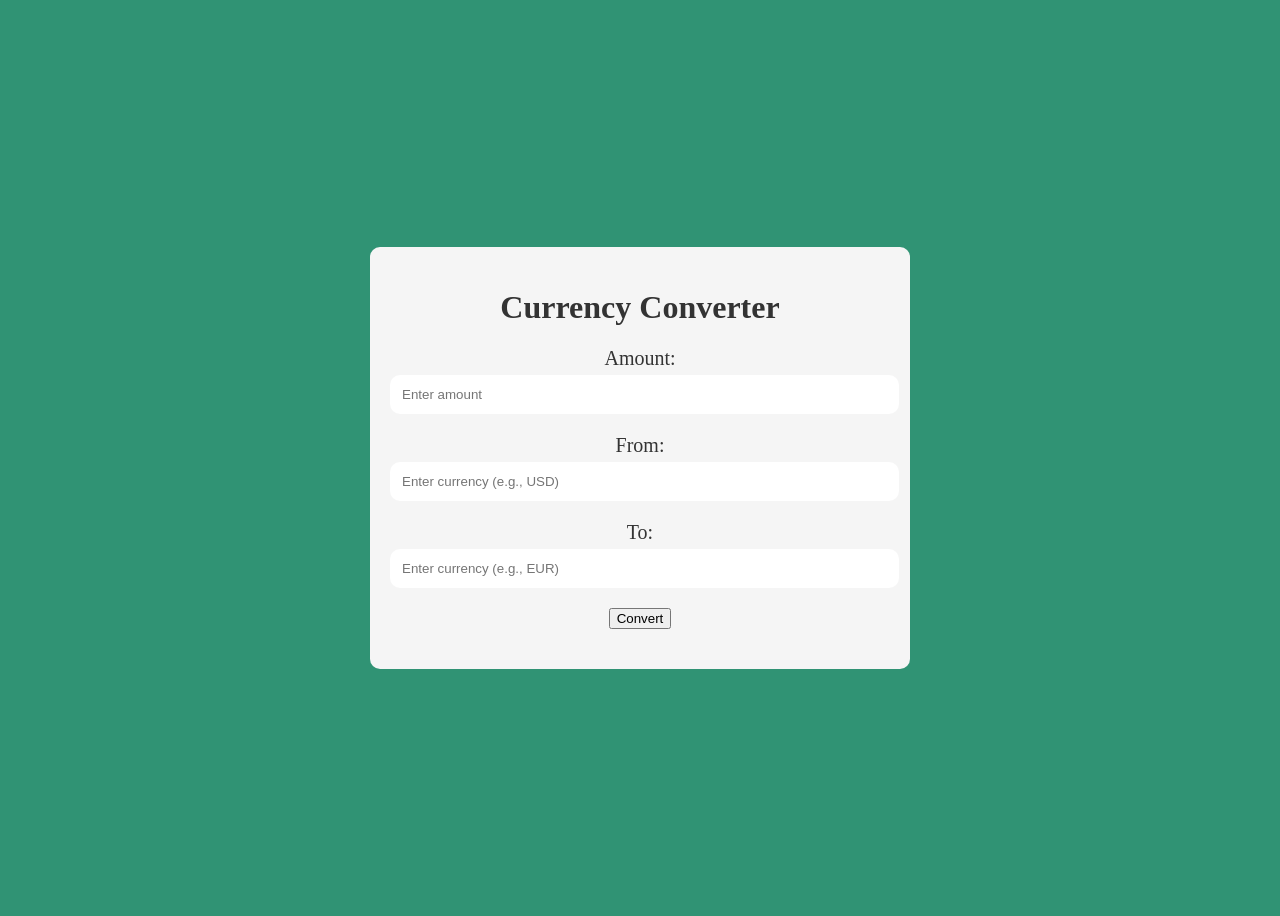
==== index.html @ ef1829c1 "project: currency convertor" ====
<!DOCTYPE html>
<html lang="en">
<head>
    <meta charset="UTF-8">
    <meta name="viewport" content="width=device-width, initial-scale=1.0">
    <title>Currency Converter</title>
    <link rel="stylesheet" href="style.css">
</head>
<body>
    <div class="main">
        <h1>Currency Converter</h1>
        <div>
            <label for="amount">Amount:</label>
            <input type="number" id="amount" placeholder="Enter amount">
        </div>
        <div>
            <label for="fromCurrency">From:</label>
            <input type="text" id="fromCurrency" placeholder="Enter currency (e.g., USD)">
        </div>
        <div>
            <label for="toCurrency">To:</label>
            <input type="text" id="toCurrency" placeholder="Enter currency (e.g., EUR)">
        </div>

        <button id="convertBtn">Convert</button>
        <div id="conversionResult"></div>
    </div>
    <script src="app.js"></script>
</body>
</html>
---- style.css ----
body{
    display: flex;
    justify-content: center;
    align-items: center;
    background-color: #309374;
    height:100vh;
}
.main{
    width: 500px;
    display: flex;
    flex-direction: column;
    justify-content: center;
    align-items: center;
    background-color: #f5f5f5;
    color:#333;
    padding:20px;
    border-radius: 10px;
}

.main div{
    margin-bottom: 20px;
    font-size: 20px;
    width:100%;

}   
input{
    padding:12px;
    border-radius: 10px;
    border:none;
    width:97%;
}
label{
    margin-bottom:5px;
    display: block;
    text-align:center;
}
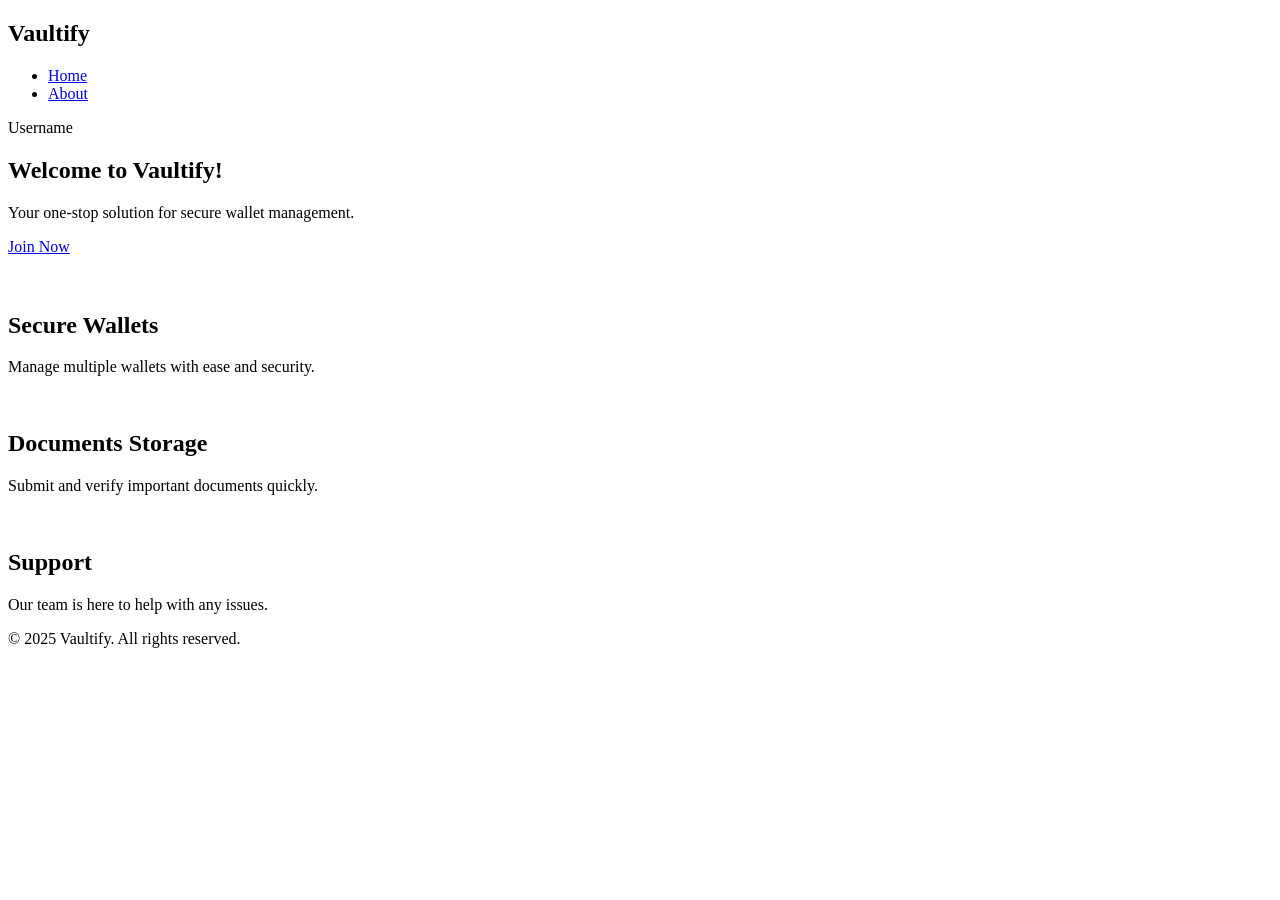
==== commit 244a3045: "project" ====
--- a/index.html
+++ b/index.html
@@ -3,28 +3,66 @@
 <head>
     <meta charset="UTF-8">
     <meta name="viewport" content="width=device-width, initial-scale=1.0">
-    <title>Currency Converter</title>
-    <link rel="stylesheet" href="style.css">
+    <title>Vaultify - Home</title>
+    <link rel="stylesheet" href="assets/style.css">
+    <link rel="stylesheet" href="styles/main.css">  <!-- Link to your CSS file -->
 </head>
 <body>
-    <div class="main">
-        <h1>Currency Converter</h1>
-        <div>
-            <label for="amount">Amount:</label>
-            <input type="number" id="amount" placeholder="Enter amount">
+    <header>
+        <nav class="flex">
+            <div class="logo-container">
+                <h1>Vaultify</h1>
+            </div>
+            <ul class="nav-links" id="nav-links">
+                <li><a href="index.html">Home</a></li>
+                <li><a href="about.html">About</a></li>
+            </ul>
+            <!-- User Profile Section -->
+            <div class="user-profile" id="user-profile">
+                <span class="username" id="username">Username</span>  <!-- Placeholder for username -->
+                <button class="logout-btn" id="logout-btn" style="display:none;">Logout</button>
+            </div>
+        </nav>
+    </header>
+
+    <!-- Main Section -->
+    <section class="hero">
+        <div class="hero-info">
+            <h1>Welcome to Vaultify!</h1>
+            <p>Your one-stop solution for secure wallet management.</p>
+            <a href="pages/signup.html" class="cta-btn">Join Now</a>
         </div>
-        <div>
-            <label for="fromCurrency">From:</label>
-            <input type="text" id="fromCurrency" placeholder="Enter currency (e.g., USD)">
+        <div class="img-container">
+            <img src="./assets/img/Manage-Money.jpg" alt="">
         </div>
-        <div>
-            <label for="toCurrency">To:</label>
-            <input type="text" id="toCurrency" placeholder="Enter currency (e.g., EUR)">
+    </section>
+
+    <!-- Features Section -->
+    <section class="features flex">
+        <div class="feature">
+            <img src="./assets/img/Manage-Money.jpg" alt="">
+            <h2>Secure Wallets</h2>
+            <p>Manage multiple wallets with ease and security.</p>
         </div>
+        <div class="feature">
+            <img src="./assets/img/Manage-Money.jpg" alt="">
+            <h2>Documents Storage</h2>
+            <p>Submit and verify important documents quickly.</p>
 
-        <button id="convertBtn">Convert</button>
-        <div id="conversionResult"></div>
-    </div>
-    <script src="app.js"></script>
+        </div>
+        <div class="feature">
+            <img src="./assets/img/Manage-Money.jpg" alt="">
+            <h2>Support</h2>
+            <p>Our team is here to help with any issues.</p>
+        </div>
+    </section>
+
+
+    <!-- Footer -->
+    <footer>
+        <p>&copy; 2025 Vaultify. All rights reserved.</p>
+    </footer>
+
+    <script src="./scripts/index.js"></script> <!-- Link to your JavaScript file -->
 </body>
 </html>
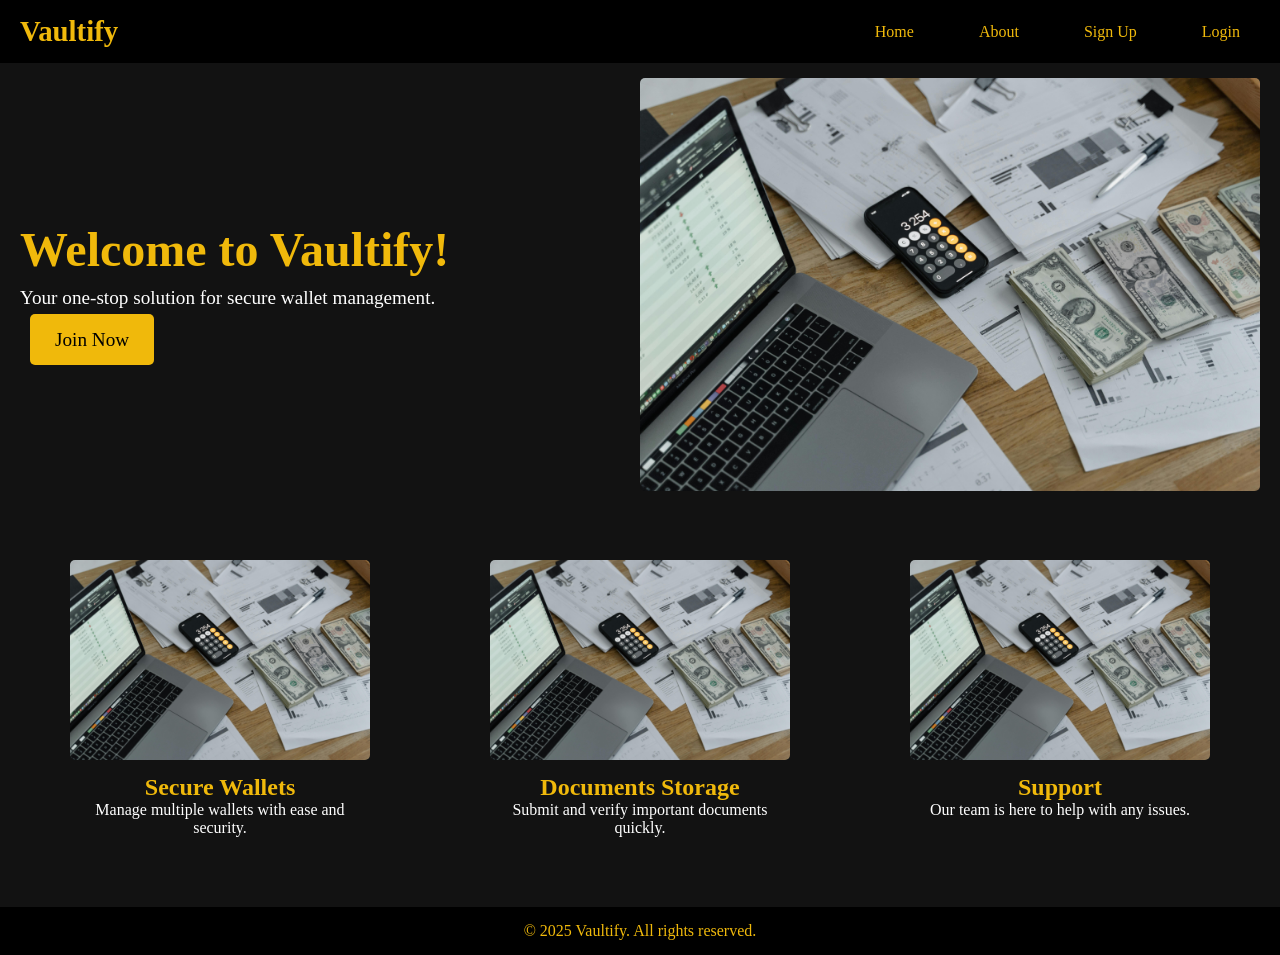
==== commit 80c941c4: "commit" ====
--- a/index.html
+++ b/index.html
@@ -63,6 +63,6 @@
         <p>&copy; 2025 Vaultify. All rights reserved.</p>
     </footer>
 
-    <script src="./scripts/index.js"></script> <!-- Link to your JavaScript file -->
+    <script src="./scripts/index.js"></script> 
 </body>
 </html>
--- a/assets/style.css
+++ b/assets/style.css
@@ -0,0 +1,33 @@
+*{
+    margin:0;
+    padding:0;
+    box-sizing: border-box;
+    font-family: Georgia, 'Times New Roman', Times, serif;
+}
+
+.flex{
+    display:flex;
+}
+.column{
+    flex-direction:column;
+}
+.center{
+    justify-content: center;
+    align-items: center;
+}
+
+.btn-primary{
+    padding: 10px;
+    color: white;
+    border: none;
+    border-radius: 5px;
+    cursor: pointer;
+}
+.btn-secondary{
+    padding: 10px;
+    background: #b51212;
+    color: white;
+    border: none;
+    border-radius: 5px;
+    cursor: pointer;
+}
--- a/styles/main.css
+++ b/styles/main.css
@@ -0,0 +1,243 @@
+/* login and signup */
+body {
+    background-color: #121212;
+    color: white;
+    margin: 0;
+    padding: 0;
+    height:100vh;
+}
+
+.container {
+    background: #121212;
+    padding: 20px;
+    border-radius: 8px;
+    box-shadow: 0px 0px 10px rgba(0, 0, 0, 0.1);
+    max-width: 400px;
+    text-align: center;
+}
+.container h2{
+    color:#F0B90B
+}
+
+input {
+    width: 100%;
+    padding: 10px;
+    margin: 10px 0;
+    border: 1px solid #121212;
+    border-radius: 5px;
+}
+.container-sign{
+    margin-top: 10px;
+    display: flex;
+    justify-content: center;
+}
+a{
+    color: #F0B90B;
+    text-decoration: none;
+    margin-left: 10px;
+}
+a:hover{
+    color: #D38517;
+}
+
+button {
+    width: 100%;
+    background-color:#F0B90B;
+}
+
+button:hover {
+    background-color: #D38517;
+}
+
+
+#message {
+    margin-top: 10px;
+    color: red;
+}
+
+
+/* Navbar */
+header {
+    background-color: black;
+    padding: 15px 20px;
+}
+
+nav {
+    display: flex;
+    justify-content: space-between;
+    align-items: center;
+    flex-wrap: wrap;
+}
+
+nav .logo-container h1 {
+    color: #F0B90B;
+    font-size: 1.8em;
+}
+
+.nav-links {
+    list-style-type: none;
+    display: flex;
+    gap: 15px;
+}
+
+.nav-links li {
+    display: inline;
+}
+
+.nav-links li a {
+    color: #F0B90B;
+    text-decoration: none;
+    padding: 10px 20px;
+    transition: 0.3s;
+}
+
+.nav-links li a:hover {
+    background-color: #F0B90B;
+    color: black;
+    border-radius: 5px;
+}
+
+/* User Profile Section */
+.user-profile {
+    display: flex;
+    align-items: center;
+}
+
+.username {
+    font-size: 1em;
+    margin-right: 10px;
+    color: #F0B90B;
+}
+
+.logout-btn {
+    background-color: #F0B90B;
+    color: black;
+    padding: 10px 15px;
+    border: none;
+    cursor: pointer;
+    font-size: 1em;
+    border-radius: 5px;
+    transition: 0.3s;
+}
+
+.logout-btn:hover {
+    background-color: white;
+}
+
+/* Hero Section */
+.hero {
+    display:flex;
+    justify-content: space-between;
+    align-items: center;
+    padding:15px 20px;
+}
+.hero .img-container{
+    width: 50%;
+}
+
+.hero h1 {
+    font-size: 3em;
+    color: #F0B90B;
+    margin-bottom: 10px;
+}
+
+.hero p {
+    font-size: 1.2em;
+    margin-bottom: 20px;
+}
+
+.cta-btn {
+    background-color: #F0B90B;
+    color: black;
+    padding: 15px 25px;
+    text-decoration: none;
+    font-size: 1.2em;
+    border-radius: 5px;
+    transition: 0.3s;
+}
+
+.cta-btn:hover {
+    background-color: white;
+}
+
+/* Features Section */
+.features {
+    justify-content: space-around;
+    padding: 50px 20px;
+    flex-wrap: wrap;
+    gap: 20px;
+}
+
+.feature {
+    text-align: center;
+    max-width: 300px;
+}
+
+.feature img,
+.img-container img {
+    width: 100%;
+    border-radius: 5px;
+}
+
+.feature h2 {
+    color: #F0B90B;
+    font-size: 1.5em;
+    margin-top: 10px;
+}
+
+/* Footer */
+footer {
+    background-color: black;
+    color: #F0B90B;
+    text-align: center;
+    padding: 15px;
+    margin-top: 20px;
+}
+
+/* Responsive Design */
+@media (max-width: 768px) {
+    nav {
+        flex-direction: column;
+        align-items: center;
+    }
+    
+    .user-profile {
+        flex-direction: column;
+        gap:10px;
+        padding:20px;
+    }
+    
+    .nav-links {
+        flex-direction: column;
+        text-align: center;
+        padding:20px;
+    }
+    .hero{
+        flex-direction: column;
+        align-items: center;
+        padding:10px;
+        gap:20px;
+    }
+    .hero-info{
+        display: flex;
+        flex-direction: column;
+        align-items: center;
+        justify-content: center;
+    }
+    .img-container{
+        width: 100%;
+        max-width:500px;
+    }
+
+    .features {
+        flex-direction: column;
+        align-items: center;
+    }
+
+    .feature {
+        width: 100%;
+        max-width: 400px;
+    }
+}
+
+
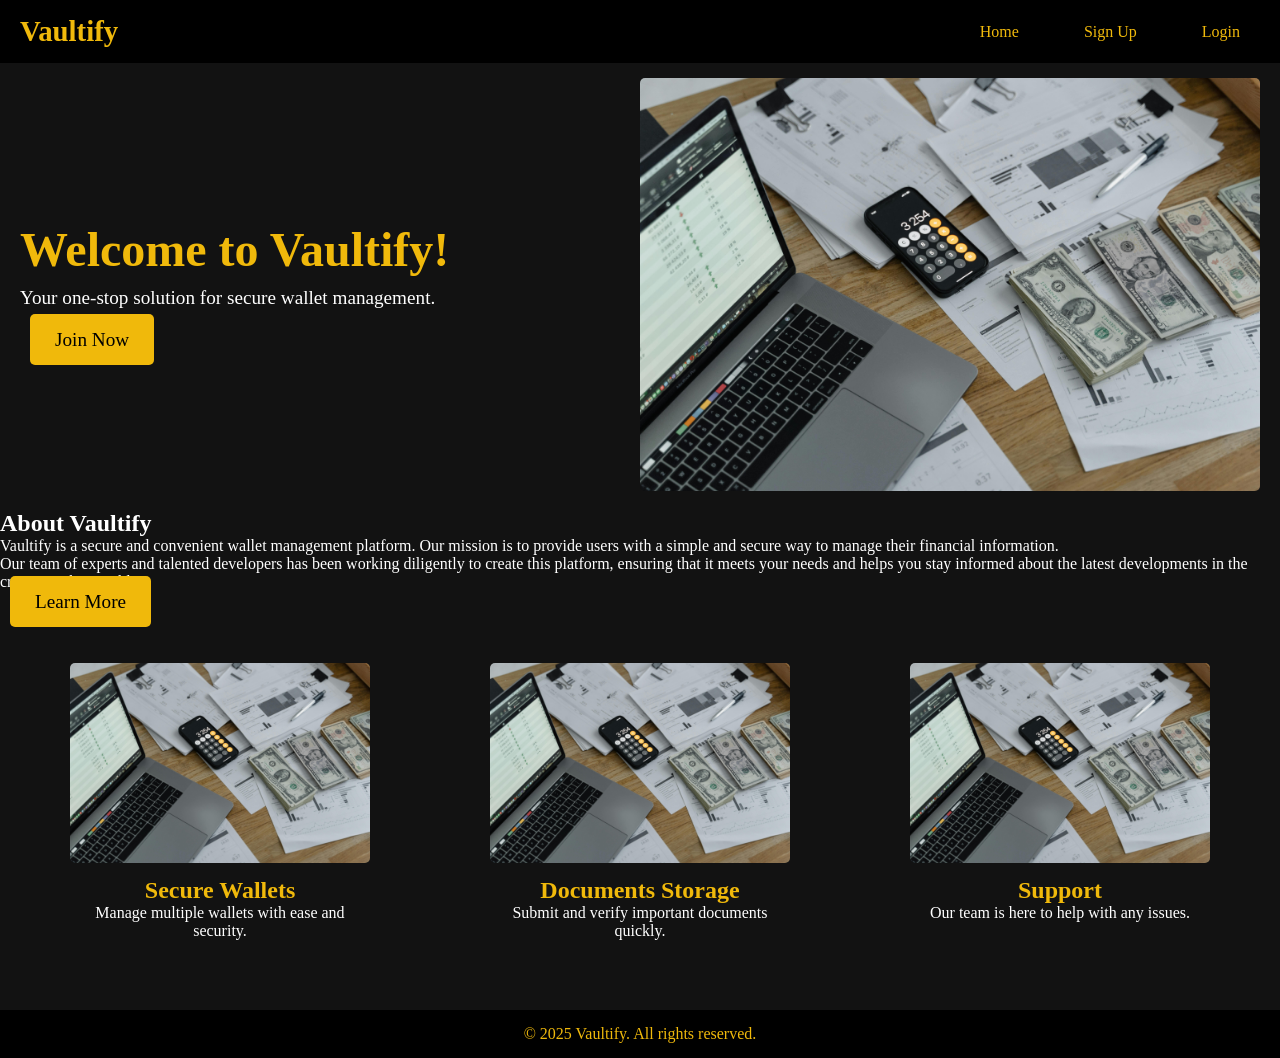
==== commit eeb5d6d0: "commit" ====
--- a/index.html
+++ b/index.html
@@ -30,11 +30,23 @@
         <div class="hero-info">
             <h1>Welcome to Vaultify!</h1>
             <p>Your one-stop solution for secure wallet management.</p>
-            <a href="pages/signup.html" class="cta-btn">Join Now</a>
+            <a href="pages/signup.html" class="cta-btn" id="join">Join Now</a>
         </div>
         <div class="img-container">
             <img src="./assets/img/Manage-Money.jpg" alt="">
         </div>
+    </section>
+
+    <!-- About Section -->
+     <section class="about">
+        <h2>About Vaultify</h2>
+        <p>
+            Vaultify is a secure and convenient wallet management platform. Our mission is to provide users with a simple and secure way to manage their financial information.
+        </p>
+        <p>
+            Our team of experts and talented developers has been working diligently to create this platform, ensuring that it meets your needs and helps you stay informed about the latest developments in the cryptographic world.
+        </p>
+        <a href="about.html" class="cta-btn">Learn More</a>
     </section>
 
     <!-- Features Section -->
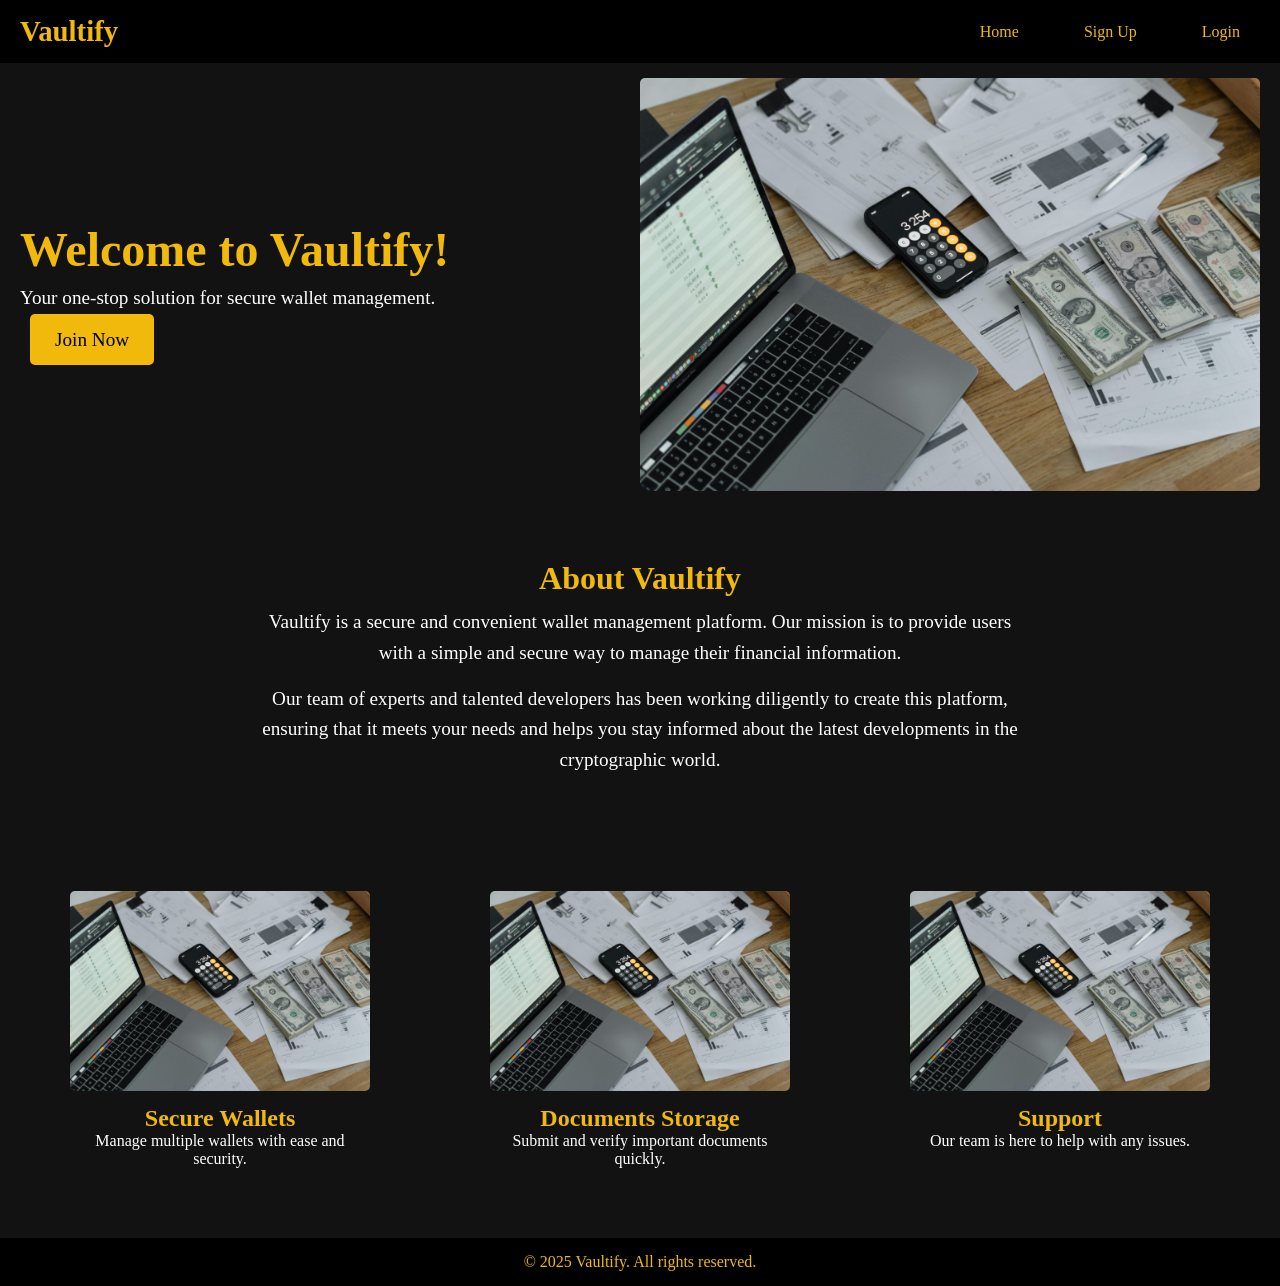
==== commit 41ba9f77: "commit" ====
--- a/index.html
+++ b/index.html
@@ -15,7 +15,6 @@
             </div>
             <ul class="nav-links" id="nav-links">
                 <li><a href="index.html">Home</a></li>
-                <li><a href="about.html">About</a></li>
             </ul>
             <!-- User Profile Section -->
             <div class="user-profile" id="user-profile">
@@ -46,7 +45,6 @@
         <p>
             Our team of experts and talented developers has been working diligently to create this platform, ensuring that it meets your needs and helps you stay informed about the latest developments in the cryptographic world.
         </p>
-        <a href="about.html" class="cta-btn">Learn More</a>
     </section>
 
     <!-- Features Section -->
--- a/styles/main.css
+++ b/styles/main.css
@@ -145,6 +145,25 @@
     font-size: 1.2em;
     margin-bottom: 20px;
 }
+/* About Section */
+.about {
+    text-align: center;
+    padding: 50px 20px;
+    max-width: 800px;
+    margin: 0 auto;
+}
+
+.about h2 {
+    font-size: 2em;
+    color: #F0B90B;
+    margin-bottom: 10px;
+}
+
+.about p {
+    font-size: 1.2em;
+    line-height: 1.6;
+    margin-bottom: 15px;
+}
 
 .cta-btn {
     background-color: #F0B90B;
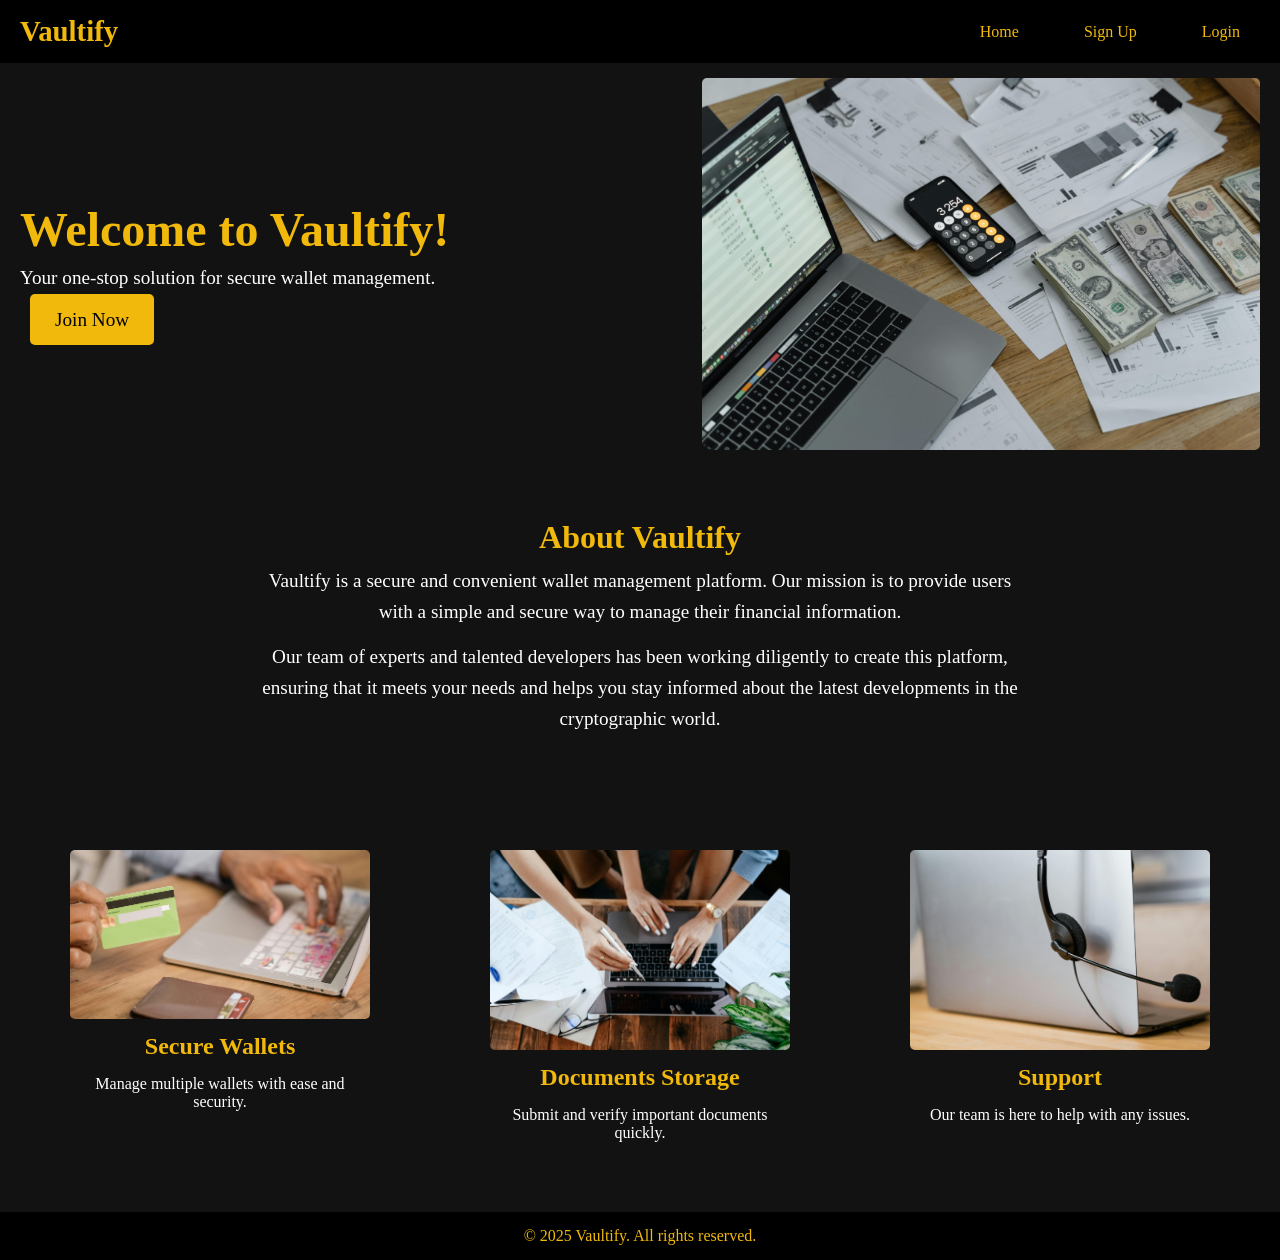
==== commit a743f273: "commit" ====
--- a/index.html
+++ b/index.html
@@ -50,18 +50,18 @@
     <!-- Features Section -->
     <section class="features flex">
         <div class="feature">
-            <img src="./assets/img/Manage-Money.jpg" alt="">
+            <img src="./assets/img/pexels-kindelmedia-6995134.jpg" alt="">
             <h2>Secure Wallets</h2>
             <p>Manage multiple wallets with ease and security.</p>
         </div>
         <div class="feature">
-            <img src="./assets/img/Manage-Money.jpg" alt="">
+            <img src="./assets/img/pexels-alexander-suhorucov-6457480.jpg" alt="">
             <h2>Documents Storage</h2>
             <p>Submit and verify important documents quickly.</p>
 
         </div>
         <div class="feature">
-            <img src="./assets/img/Manage-Money.jpg" alt="">
+            <img src="./assets/img/pexels-mart-production-7709280.jpg" alt="">
             <h2>Support</h2>
             <p>Our team is here to help with any issues.</p>
         </div>
--- a/styles/main.css
+++ b/styles/main.css
@@ -1,12 +1,14 @@
-/* login and signup */
+/* General Styles */
 body {
     background-color: #121212;
     color: white;
     margin: 0;
     padding: 0;
-    height:100vh;
-}
-
+    height: 100vh;
+    font-family: Arial, sans-serif;
+}
+
+/* Containers */
 .container {
     background: #121212;
     padding: 20px;
@@ -14,101 +16,105 @@
     box-shadow: 0px 0px 10px rgba(0, 0, 0, 0.1);
     max-width: 400px;
     text-align: center;
-}
-.container h2{
-    color:#F0B90B
-}
-
+    margin: auto;
+}
+.container h2 {
+    color: #F0B90B;
+}
+
+/* Input Fields */
 input {
     width: 100%;
     padding: 10px;
     margin: 10px 0;
-    border: 1px solid #121212;
-    border-radius: 5px;
-}
-.container-sign{
+    border: 1px solid #333;
+    border-radius: 5px;
+    background: #222;
+    color: white;
+}
+
+/* Links */
+.container-sign {
     margin-top: 10px;
     display: flex;
     justify-content: center;
 }
-a{
+a {
     color: #F0B90B;
     text-decoration: none;
     margin-left: 10px;
 }
-a:hover{
+a:hover {
     color: #D38517;
 }
 
+/* Buttons */
 button {
     width: 100%;
-    background-color:#F0B90B;
-}
-
+    background-color: #F0B90B;
+    color: black;
+    padding: 10px;
+    border: none;
+    border-radius: 5px;
+    font-size: 1em;
+    cursor: pointer;
+    transition: 0.3s;
+}
 button:hover {
     background-color: #D38517;
 }
 
-
+/* Error Message */
 #message {
     margin-top: 10px;
     color: red;
 }
-
 
 /* Navbar */
 header {
     background-color: black;
     padding: 15px 20px;
 }
-
 nav {
     display: flex;
     justify-content: space-between;
     align-items: center;
     flex-wrap: wrap;
 }
-
 nav .logo-container h1 {
     color: #F0B90B;
     font-size: 1.8em;
 }
-
 .nav-links {
     list-style-type: none;
     display: flex;
     gap: 15px;
 }
-
 .nav-links li {
     display: inline;
 }
-
 .nav-links li a {
     color: #F0B90B;
     text-decoration: none;
     padding: 10px 20px;
     transition: 0.3s;
 }
-
 .nav-links li a:hover {
     background-color: #F0B90B;
     color: black;
     border-radius: 5px;
 }
 
-/* User Profile Section */
+/* User Profile */
 .user-profile {
     display: flex;
     align-items: center;
-}
-
+    gap: 10px;
+}
 .username {
     font-size: 1em;
-    margin-right: 10px;
-    color: #F0B90B;
-}
-
+    color: #F0B90B;
+}
 .logout-btn {
     background-color: #F0B90B;
     color: black;
@@ -119,32 +125,31 @@
     border-radius: 5px;
     transition: 0.3s;
 }
-
 .logout-btn:hover {
     background-color: white;
 }
 
 /* Hero Section */
 .hero {
-    display:flex;
+    display: flex;
     justify-content: space-between;
     align-items: center;
-    padding:15px 20px;
-}
-.hero .img-container{
-    width: 50%;
-}
-
+    padding: 15px 20px;
+    flex-wrap: wrap;
+}
+.hero .img-container {
+    max-width: 45%;
+}
 .hero h1 {
     font-size: 3em;
     color: #F0B90B;
     margin-bottom: 10px;
 }
-
 .hero p {
     font-size: 1.2em;
     margin-bottom: 20px;
 }
+
 /* About Section */
 .about {
     text-align: center;
@@ -152,19 +157,16 @@
     max-width: 800px;
     margin: 0 auto;
 }
-
 .about h2 {
     font-size: 2em;
     color: #F0B90B;
     margin-bottom: 10px;
 }
-
 .about p {
     font-size: 1.2em;
     line-height: 1.6;
     margin-bottom: 15px;
 }
-
 .cta-btn {
     background-color: #F0B90B;
     color: black;
@@ -174,31 +176,29 @@
     border-radius: 5px;
     transition: 0.3s;
 }
-
 .cta-btn:hover {
     background-color: white;
 }
 
 /* Features Section */
 .features {
+    display: flex;
     justify-content: space-around;
     padding: 50px 20px;
     flex-wrap: wrap;
     gap: 20px;
 }
-
 .feature {
     text-align: center;
     max-width: 300px;
 }
-
 .feature img,
 .img-container img {
     width: 100%;
     border-radius: 5px;
 }
-
 .feature h2 {
+    margin-bottom:15px;
     color: #F0B90B;
     font-size: 1.5em;
     margin-top: 10px;
@@ -214,49 +214,94 @@
 }
 
 /* Responsive Design */
+@media (max-width: 1024px) {
+    nav {
+        flex-direction: column;
+        align-items: center;
+    }
+    .user-profile {
+        flex-direction: column;
+        text-align: center;
+        padding: 10px;
+    }
+    .nav-links {
+        flex-direction: column;
+        text-align: center;
+        padding: 10px;
+    }
+    .hero {
+        flex-direction: column;
+        text-align: center;
+        padding: 20px;
+    }
+    .hero .img-container {
+        margin-top:40px;
+        max-width:70%;
+    }
+    .features {
+        flex-direction: column;
+        align-items: center;
+    }
+    .feature {
+        max-width: 70%;
+    }
+}
+
 @media (max-width: 768px) {
     nav {
         flex-direction: column;
         align-items: center;
     }
-    
     .user-profile {
         flex-direction: column;
-        gap:10px;
-        padding:20px;
-    }
-    
+        text-align: center;
+        padding: 10px;
+    }
     .nav-links {
         flex-direction: column;
         text-align: center;
-        padding:20px;
-    }
-    .hero{
-        flex-direction: column;
-        align-items: center;
-        padding:10px;
-        gap:20px;
-    }
-    .hero-info{
-        display: flex;
-        flex-direction: column;
-        align-items: center;
-        justify-content: center;
-    }
-    .img-container{
+        padding: 10px;
+    }
+    .hero {
+        flex-direction: column;
+        gap: 20px;
+        padding: 10px;
+    }
+    .hero h1 {
+        font-size: 2.5em;
+    }
+    .hero p {
+        font-size: 1em;
+    }
+    .img-container {
         width: 100%;
-        max-width:500px;
-    }
-
+        max-width: 500px;
+    }
+    .about,
     .features {
-        flex-direction: column;
-        align-items: center;
-    }
-
+        padding: 30px 10px;
+    }
+}
+
+@media (max-width: 480px) {
+    .hero h1 {
+        font-size: 2em;
+    }
+    .hero p {
+        font-size: 0.9em;
+    }
+    .nav-links li a {
+        padding: 8px 15px;
+    }
+    .cta-btn {
+        font-size: 1em;
+        padding: 10px 20px;
+    }
     .feature {
-        width: 100%;
-        max-width: 400px;
-    }
-}
-
-
+        max-width:90%;
+    }
+    button {
+        font-size: 0.9em;
+        padding: 8px;
+    }
+}
